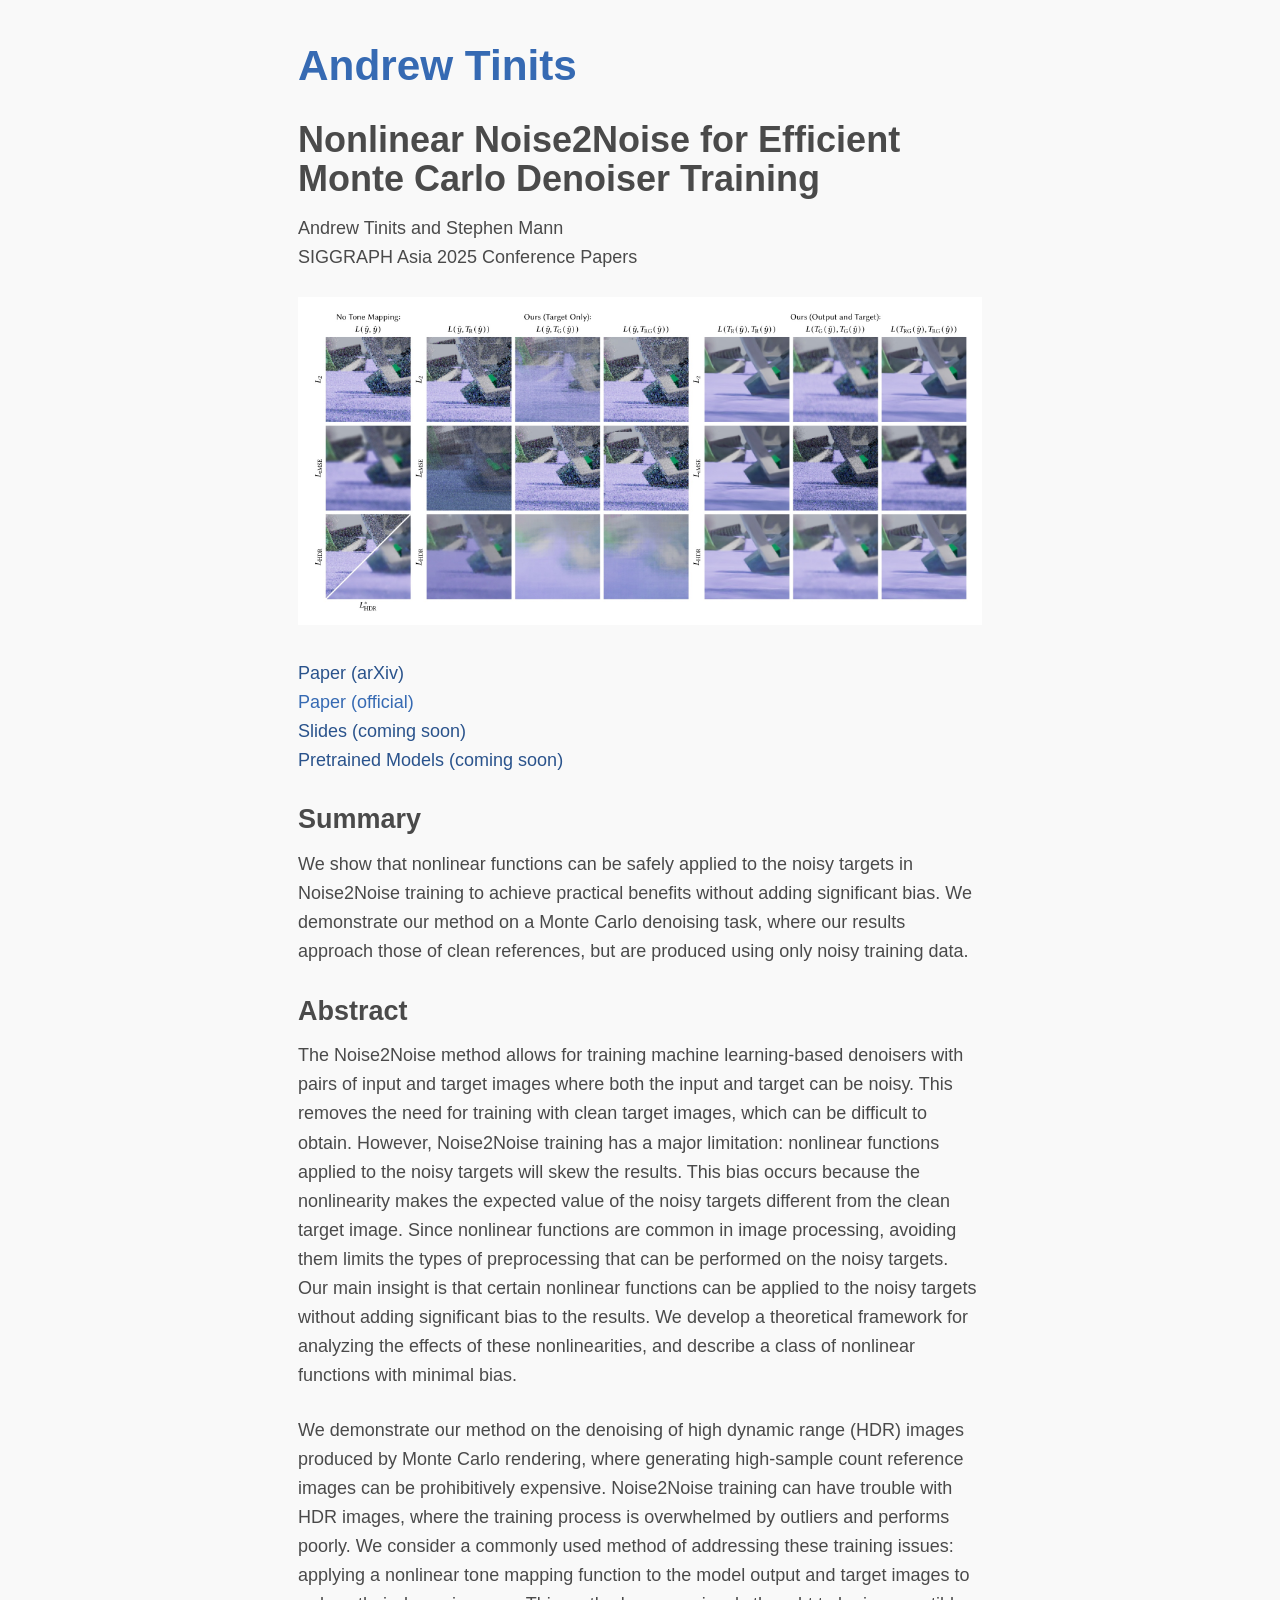
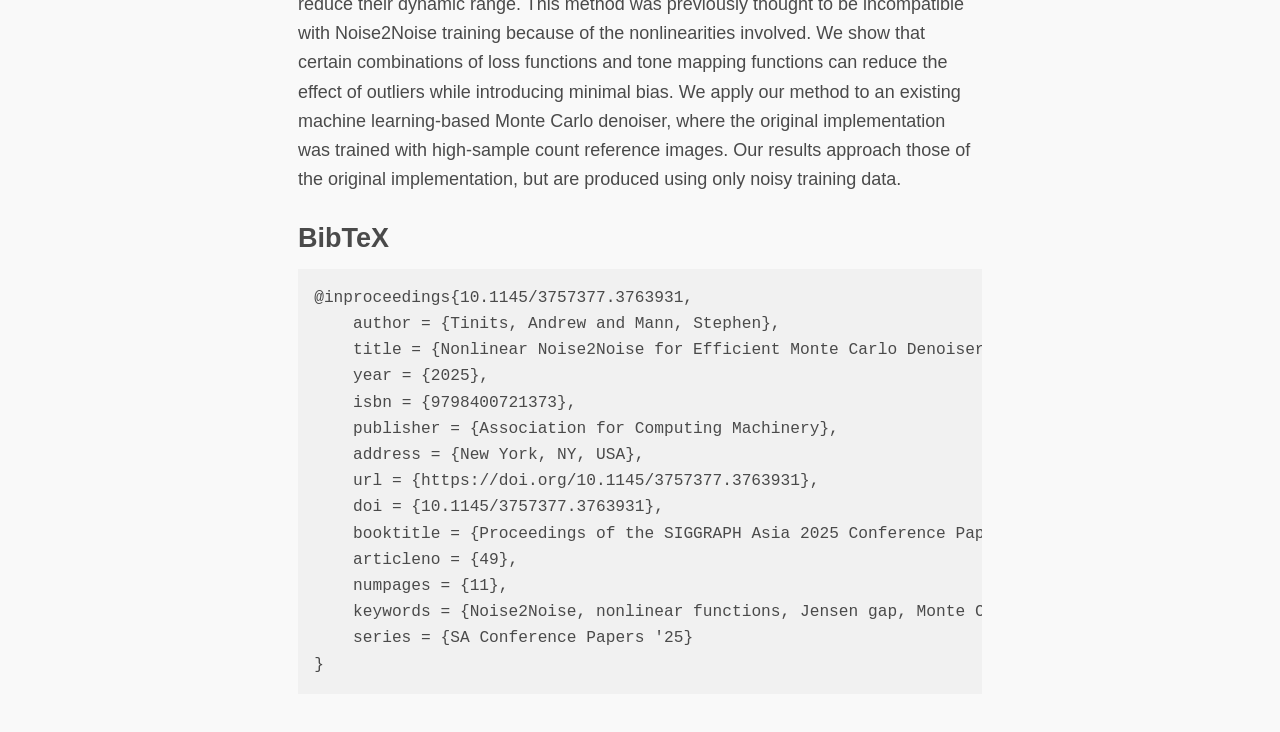
==== nn2n/index.html @ 6f28bfd4 "Update documentation" ====
<!DOCTYPE html>
<html lang="en">
  <head>
        <title>Andrew Tinits - Nonlinear Noise2Noise for Efficient Monte Carlo Denoiser Training</title>
      <meta charset="utf-8" />
      <meta name="generator" content="Pelican" />
      <meta name="viewport" content="width=device-width, initial-scale=1.0">
      <link rel="stylesheet" type="text/css" href="/css/sakura-custom.css" media="screen" />
      <link rel="stylesheet" type="text/css" href="/css/sakura-custom-dark.css" media="screen and (prefers-color-scheme: dark)" />


  </head>

  <body>
      <header>
          <hgroup><h1><a href="/">Andrew Tinits</a></h1></hgroup>
          <nav><ul>
          </ul></nav>
      </header>
      <main>
  <article>
    <header>
      <h2>Nonlinear Noise2Noise for Efficient Monte Carlo Denoiser&nbsp;Training</h2>
    </header>
    

    <p>Andrew Tinits and Stephen Mann<br>
<span class="caps">SIGGRAPH</span> Asia 2025 Conference&nbsp;Papers</p>
<p><img alt="Grid of model outputs" src="/images/grid_noit.jpg">
<a href="">Paper (arXiv)</a><br>
<a href="https://doi.org/10.1145/3757377.3763931">Paper (official)</a><br>
<a href="">Slides (coming soon)</a><br>
<a href="">Pretrained Models (coming&nbsp;soon)</a></p>
<h4>Summary</h4>
<p>We show that nonlinear functions can be safely applied to the noisy targets in Noise2Noise training
to achieve practical benefits without adding significant bias. We demonstrate our method on a Monte
Carlo denoising task, where our results approach those of clean references, but are produced using
only noisy training&nbsp;data.</p>
<h4>Abstract</h4>
<p>The Noise2Noise method allows for training machine learning-based denoisers with pairs of input and
target images where both the input and target can be noisy. This removes the need for training with
clean target images, which can be difficult to obtain. However, Noise2Noise training has a major
limitation: nonlinear functions applied to the noisy targets will skew the results. This bias occurs
because the nonlinearity makes the expected value of the noisy targets different from the clean
target image. Since nonlinear functions are common in image processing, avoiding them limits the
types of preprocessing that can be performed on the noisy targets. Our main insight is that certain
nonlinear functions can be applied to the noisy targets without adding significant bias to the
results. We develop a theoretical framework for analyzing the effects of these nonlinearities, and
describe a class of nonlinear functions with minimal&nbsp;bias.</p>
<p>We demonstrate our method on the denoising of high dynamic range (<span class="caps">HDR</span>) images produced by Monte
Carlo rendering, where generating high-sample count reference images can be prohibitively expensive.
Noise2Noise training can have trouble with <span class="caps">HDR</span> images, where the training process is overwhelmed by
outliers and performs poorly. We consider a commonly used method of addressing these training
issues: applying a nonlinear tone mapping function to the model output and target images to reduce
their dynamic range. This method was previously thought to be incompatible with Noise2Noise training
because of the nonlinearities involved. We show that certain combinations of loss functions and tone
mapping functions can reduce the effect of outliers while introducing minimal bias. We apply our
method to an existing machine learning-based Monte Carlo denoiser, where the original implementation
was trained with high-sample count reference images. Our results approach those of the original
implementation, but are produced using only noisy training&nbsp;data.</p>
<h4>BibTeX</h4>
<div class="highlight"><pre><span></span><code><span class="err">@</span><span class="nx">inproceedings</span><span class="p">{</span><span class="m m-Double">10.1145</span><span class="o">/</span><span class="m m-Double">3757377.3763931</span><span class="p">,</span>
<span class="w">    </span><span class="nx">author</span><span class="w"> </span><span class="p">=</span><span class="w"> </span><span class="p">{</span><span class="nx">Tinits</span><span class="p">,</span><span class="w"> </span><span class="nx">Andrew</span><span class="w"> </span><span class="k">and</span><span class="w"> </span><span class="nx">Mann</span><span class="p">,</span><span class="w"> </span><span class="nx">Stephen</span><span class="p">},</span>
<span class="w">    </span><span class="nx">title</span><span class="w"> </span><span class="p">=</span><span class="w"> </span><span class="p">{</span><span class="nx">Nonlinear</span><span class="w"> </span><span class="nx">Noise2Noise</span><span class="w"> </span><span class="k">for</span><span class="w"> </span><span class="nx">Efficient</span><span class="w"> </span><span class="nx">Monte</span><span class="w"> </span><span class="nx">Carlo</span><span class="w"> </span><span class="nx">Denoiser</span><span class="w"> </span><span class="nx">Training</span><span class="p">},</span>
<span class="w">    </span><span class="nx">year</span><span class="w"> </span><span class="p">=</span><span class="w"> </span><span class="p">{</span><span class="mi">2025</span><span class="p">},</span>
<span class="w">    </span><span class="nx">isbn</span><span class="w"> </span><span class="p">=</span><span class="w"> </span><span class="p">{</span><span class="mi">9798400721373</span><span class="p">},</span>
<span class="w">    </span><span class="nx">publisher</span><span class="w"> </span><span class="p">=</span><span class="w"> </span><span class="p">{</span><span class="nx">Association</span><span class="w"> </span><span class="k">for</span><span class="w"> </span><span class="nx">Computing</span><span class="w"> </span><span class="nx">Machinery</span><span class="p">},</span>
<span class="w">    </span><span class="nx">address</span><span class="w"> </span><span class="p">=</span><span class="w"> </span><span class="p">{</span><span class="nx">New</span><span class="w"> </span><span class="nx">York</span><span class="p">,</span><span class="w"> </span><span class="nx">NY</span><span class="p">,</span><span class="w"> </span><span class="nx">USA</span><span class="p">},</span>
<span class="w">    </span><span class="nx">url</span><span class="w"> </span><span class="p">=</span><span class="w"> </span><span class="p">{</span><span class="nx">https</span><span class="p">:</span><span class="c1">//doi.org/10.1145/3757377.3763931},</span>
<span class="w">    </span><span class="nx">doi</span><span class="w"> </span><span class="p">=</span><span class="w"> </span><span class="p">{</span><span class="m m-Double">10.1145</span><span class="o">/</span><span class="m m-Double">3757377.3763931</span><span class="p">},</span>
<span class="w">    </span><span class="nx">booktitle</span><span class="w"> </span><span class="p">=</span><span class="w"> </span><span class="p">{</span><span class="nx">Proceedings</span><span class="w"> </span><span class="nx">of</span><span class="w"> </span><span class="nx">the</span><span class="w"> </span><span class="nx">SIGGRAPH</span><span class="w"> </span><span class="nx">Asia</span><span class="w"> </span><span class="mi">2025</span><span class="w"> </span><span class="nx">Conference</span><span class="w"> </span><span class="nx">Papers</span><span class="p">},</span>
<span class="w">    </span><span class="nx">articleno</span><span class="w"> </span><span class="p">=</span><span class="w"> </span><span class="p">{</span><span class="mi">49</span><span class="p">},</span>
<span class="w">    </span><span class="nx">numpages</span><span class="w"> </span><span class="p">=</span><span class="w"> </span><span class="p">{</span><span class="mi">11</span><span class="p">},</span>
<span class="w">    </span><span class="nx">keywords</span><span class="w"> </span><span class="p">=</span><span class="w"> </span><span class="p">{</span><span class="nx">Noise2Noise</span><span class="p">,</span><span class="w"> </span><span class="nx">nonlinear</span><span class="w"> </span><span class="nx">functions</span><span class="p">,</span><span class="w"> </span><span class="nx">Jensen</span><span class="w"> </span><span class="nx">gap</span><span class="p">,</span><span class="w"> </span><span class="nx">Monte</span><span class="w"> </span><span class="nx">Carlo</span><span class="w"> </span><span class="nx">denoising</span><span class="p">,</span><span class="w"> </span><span class="nx">high</span><span class="w"> </span><span class="nx">dynamic</span><span class="w"> </span><span class="nx">range</span><span class="p">,</span><span class="w"> </span><span class="nx">tone</span><span class="w"> </span><span class="nx">mapping</span><span class="p">},</span>
<span class="w">    </span><span class="nx">series</span><span class="w"> </span><span class="p">=</span><span class="w"> </span><span class="p">{</span><span class="nx">SA</span><span class="w"> </span><span class="nx">Conference</span><span class="w"> </span><span class="nx">Papers</span><span class="w"> </span><span class="err">&#39;</span><span class="mi">25</span><span class="p">}</span>
<span class="p">}</span>
</code></pre></div>

  </article>
      </main>
      <footer>
      </footer>
  </body>
</html>
---- css/sakura-custom.css ----
/* Sakura.css v1.5.1
 * ================
 * Minimal css theme.
 * Project: https://github.com/oxalorg/sakura/
 */
/* Body */
html {
  font-size: 62.5%;
  font-family: -apple-system, BlinkMacSystemFont, "Segoe UI", Roboto, "Helvetica Neue", Arial, "Noto Sans", sans-serif;
}

body {
  font-size: 1.8rem;
  line-height: 1.618;
  max-width: 38em;
  margin: auto;
  color: #4a4a4a;
  background-color: #f9f9f9;
  padding: 13px;
}

@media (max-width: 684px) {
  body {
    font-size: 1.53rem;
  }
}
@media (max-width: 382px) {
  body {
    font-size: 1.35rem;
  }
}
h1, h2, h3, h4, h5, h6 {
  line-height: 1.1;
  font-family: -apple-system, BlinkMacSystemFont, "Segoe UI", Roboto, "Helvetica Neue", Arial, "Noto Sans", sans-serif;
  font-weight: 700;
  margin-top: 3rem;
  margin-bottom: 1.5rem;
  overflow-wrap: break-word;
  word-wrap: break-word;
  -ms-word-break: break-all;
  word-break: break-word;
}

h1 {
  font-size: 2.35em;
}

h2 {
  font-size: 2em;
}

h3 {
  font-size: 1.75em;
}

h4 {
  font-size: 1.5em;
}

h5 {
  font-size: 1.25em;
}

h6 {
  font-size: 1em;
}

p {
  margin-top: 0px;
  margin-bottom: 2.5rem;
}

small, sub, sup {
  font-size: 75%;
}

hr {
  border-color: #366ab3;
}

a {
  text-decoration: none;
  color: #366ab3;
}
a:visited {
  color: rgb(42.1802575107, 82.7982832618, 139.8197424893);
}
a:hover {
  color: #3689b3;
  border-bottom: 2px solid #4a4a4a;
}

ul {
  padding-left: 1.4em;
  margin-top: 0px;
  margin-bottom: 2.5rem;
}

li {
  margin-bottom: 0.4em;
}

blockquote {
  margin-left: 0px;
  margin-right: 0px;
  padding-left: 1em;
  padding-top: 0.8em;
  padding-bottom: 0.8em;
  padding-right: 0.8em;
  border-left: 5px solid #366ab3;
  margin-bottom: 2.5rem;
  background-color: #f1f1f1;
}

blockquote p {
  margin-bottom: 0;
}

img, video {
  height: auto;
  max-width: 100%;
  margin-top: 0px;
  margin-bottom: 2.5rem;
}

/* Pre and Code */
pre {
  background-color: #f1f1f1;
  display: block;
  padding: 1em;
  overflow-x: auto;
  margin-top: 0px;
  margin-bottom: 2.5rem;
  font-size: 0.9em;
}

code, kbd, samp {
  font-size: 0.9em;
  padding: 0 0.5em;
  background-color: #f1f1f1;
  white-space: pre-wrap;
}

pre > code {
  padding: 0;
  background-color: transparent;
  white-space: pre;
  font-size: 1em;
}

/* Tables */
table {
  text-align: justify;
  width: 100%;
  border-collapse: collapse;
  margin-bottom: 2rem;
}

td, th {
  padding: 0.5em;
  border-bottom: 1px solid #f1f1f1;
}

/* Buttons, forms and input */
input, textarea {
  border: 1px solid #4a4a4a;
}
input:focus, textarea:focus {
  border: 1px solid #366ab3;
}

textarea {
  width: 100%;
}

.button, button,
input[type=submit],
input[type=reset],
input[type=button],
input[type=file]::file-selector-button {
  display: inline-block;
  padding: 5px 10px;
  text-align: center;
  text-decoration: none;
  white-space: nowrap;
  background-color: #366ab3;
  color: #f9f9f9;
  border-radius: 1px;
  border: 1px solid #366ab3;
  cursor: pointer;
  box-sizing: border-box;
}
.button:hover, button:hover,
input[type=submit]:hover,
input[type=reset]:hover,
input[type=button]:hover,
input[type=file]::file-selector-button:hover {
  background-color: #3689b3;
  color: #f9f9f9;
  outline: 0;
}

.button[disabled], button[disabled],
input[type=submit][disabled],
input[type=reset][disabled],
input[type=button][disabled],
input[type=file][disabled] {
  cursor: default;
  opacity: 0.5;
}
.button:focus-visible, button:focus-visible,
input[type=submit]:focus-visible,
input[type=reset]:focus-visible,
input[type=button]:focus-visible,
input[type=file]:focus-visible {
  outline-style: solid;
  outline-width: 2px;
}

textarea, select, input {
  color: #4a4a4a;
  padding: 6px 10px; /* The 6px vertically centers text on FF, ignored by Webkit */
  margin-bottom: 10px;
  background-color: #f1f1f1;
  border: 1px solid #f1f1f1;
  border-radius: 4px;
  box-shadow: none;
  box-sizing: border-box;
}
textarea:focus, select:focus, input:focus {
  border: 1px solid #366ab3;
  outline: 0;
}

input[type=checkbox]:focus {
  outline: 1px dotted #366ab3;
}

label, legend, fieldset {
  display: block;
  margin-bottom: 0.5rem;
  font-weight: 600;
}

/*# sourceMappingURL=sakura-custom.css.map */
---- css/sakura-custom-dark.css ----
/* Sakura.css v1.5.1
 * ================
 * Minimal css theme.
 * Project: https://github.com/oxalorg/sakura/
 */
/* Body */
html {
  font-size: 62.5%;
  font-family: -apple-system, BlinkMacSystemFont, "Segoe UI", Roboto, "Helvetica Neue", Arial, "Noto Sans", sans-serif;
}

body {
  font-size: 1.8rem;
  line-height: 1.618;
  max-width: 38em;
  margin: auto;
  color: #c9c9c9;
  background-color: #222222;
  padding: 13px;
}

@media (max-width: 684px) {
  body {
    font-size: 1.53rem;
  }
}
@media (max-width: 382px) {
  body {
    font-size: 1.35rem;
  }
}
h1, h2, h3, h4, h5, h6 {
  line-height: 1.1;
  font-family: -apple-system, BlinkMacSystemFont, "Segoe UI", Roboto, "Helvetica Neue", Arial, "Noto Sans", sans-serif;
  font-weight: 700;
  margin-top: 3rem;
  margin-bottom: 1.5rem;
  overflow-wrap: break-word;
  word-wrap: break-word;
  -ms-word-break: break-all;
  word-break: break-word;
}

h1 {
  font-size: 2.35em;
}

h2 {
  font-size: 2em;
}

h3 {
  font-size: 1.75em;
}

h4 {
  font-size: 1.5em;
}

h5 {
  font-size: 1.25em;
}

h6 {
  font-size: 1em;
}

p {
  margin-top: 0px;
  margin-bottom: 2.5rem;
}

small, sub, sup {
  font-size: 75%;
}

hr {
  border-color: #366ab3;
}

a {
  text-decoration: none;
  color: #366ab3;
}
a:visited {
  color: rgb(42.1802575107, 82.7982832618, 139.8197424893);
}
a:hover {
  color: #3689b3;
  border-bottom: 2px solid #c9c9c9;
}

ul {
  padding-left: 1.4em;
  margin-top: 0px;
  margin-bottom: 2.5rem;
}

li {
  margin-bottom: 0.4em;
}

blockquote {
  margin-left: 0px;
  margin-right: 0px;
  padding-left: 1em;
  padding-top: 0.8em;
  padding-bottom: 0.8em;
  padding-right: 0.8em;
  border-left: 5px solid #366ab3;
  margin-bottom: 2.5rem;
  background-color: #4a4a4a;
}

blockquote p {
  margin-bottom: 0;
}

img, video {
  height: auto;
  max-width: 100%;
  margin-top: 0px;
  margin-bottom: 2.5rem;
}

/* Pre and Code */
pre {
  background-color: #4a4a4a;
  display: block;
  padding: 1em;
  overflow-x: auto;
  margin-top: 0px;
  margin-bottom: 2.5rem;
  font-size: 0.9em;
}

code, kbd, samp {
  font-size: 0.9em;
  padding: 0 0.5em;
  background-color: #4a4a4a;
  white-space: pre-wrap;
}

pre > code {
  padding: 0;
  background-color: transparent;
  white-space: pre;
  font-size: 1em;
}

/* Tables */
table {
  text-align: justify;
  width: 100%;
  border-collapse: collapse;
  margin-bottom: 2rem;
}

td, th {
  padding: 0.5em;
  border-bottom: 1px solid #4a4a4a;
}

/* Buttons, forms and input */
input, textarea {
  border: 1px solid #c9c9c9;
}
input:focus, textarea:focus {
  border: 1px solid #366ab3;
}

textarea {
  width: 100%;
}

.button, button,
input[type=submit],
input[type=reset],
input[type=button],
input[type=file]::file-selector-button {
  display: inline-block;
  padding: 5px 10px;
  text-align: center;
  text-decoration: none;
  white-space: nowrap;
  background-color: #366ab3;
  color: #222222;
  border-radius: 1px;
  border: 1px solid #366ab3;
  cursor: pointer;
  box-sizing: border-box;
}
.button:hover, button:hover,
input[type=submit]:hover,
input[type=reset]:hover,
input[type=button]:hover,
input[type=file]::file-selector-button:hover {
  background-color: #3689b3;
  color: #222222;
  outline: 0;
}

.button[disabled], button[disabled],
input[type=submit][disabled],
input[type=reset][disabled],
input[type=button][disabled],
input[type=file][disabled] {
  cursor: default;
  opacity: 0.5;
}
.button:focus-visible, button:focus-visible,
input[type=submit]:focus-visible,
input[type=reset]:focus-visible,
input[type=button]:focus-visible,
input[type=file]:focus-visible {
  outline-style: solid;
  outline-width: 2px;
}

textarea, select, input {
  color: #c9c9c9;
  padding: 6px 10px; /* The 6px vertically centers text on FF, ignored by Webkit */
  margin-bottom: 10px;
  background-color: #4a4a4a;
  border: 1px solid #4a4a4a;
  border-radius: 4px;
  box-shadow: none;
  box-sizing: border-box;
}
textarea:focus, select:focus, input:focus {
  border: 1px solid #366ab3;
  outline: 0;
}

input[type=checkbox]:focus {
  outline: 1px dotted #366ab3;
}

label, legend, fieldset {
  display: block;
  margin-bottom: 0.5rem;
  font-weight: 600;
}

/*# sourceMappingURL=sakura-custom-dark.css.map */
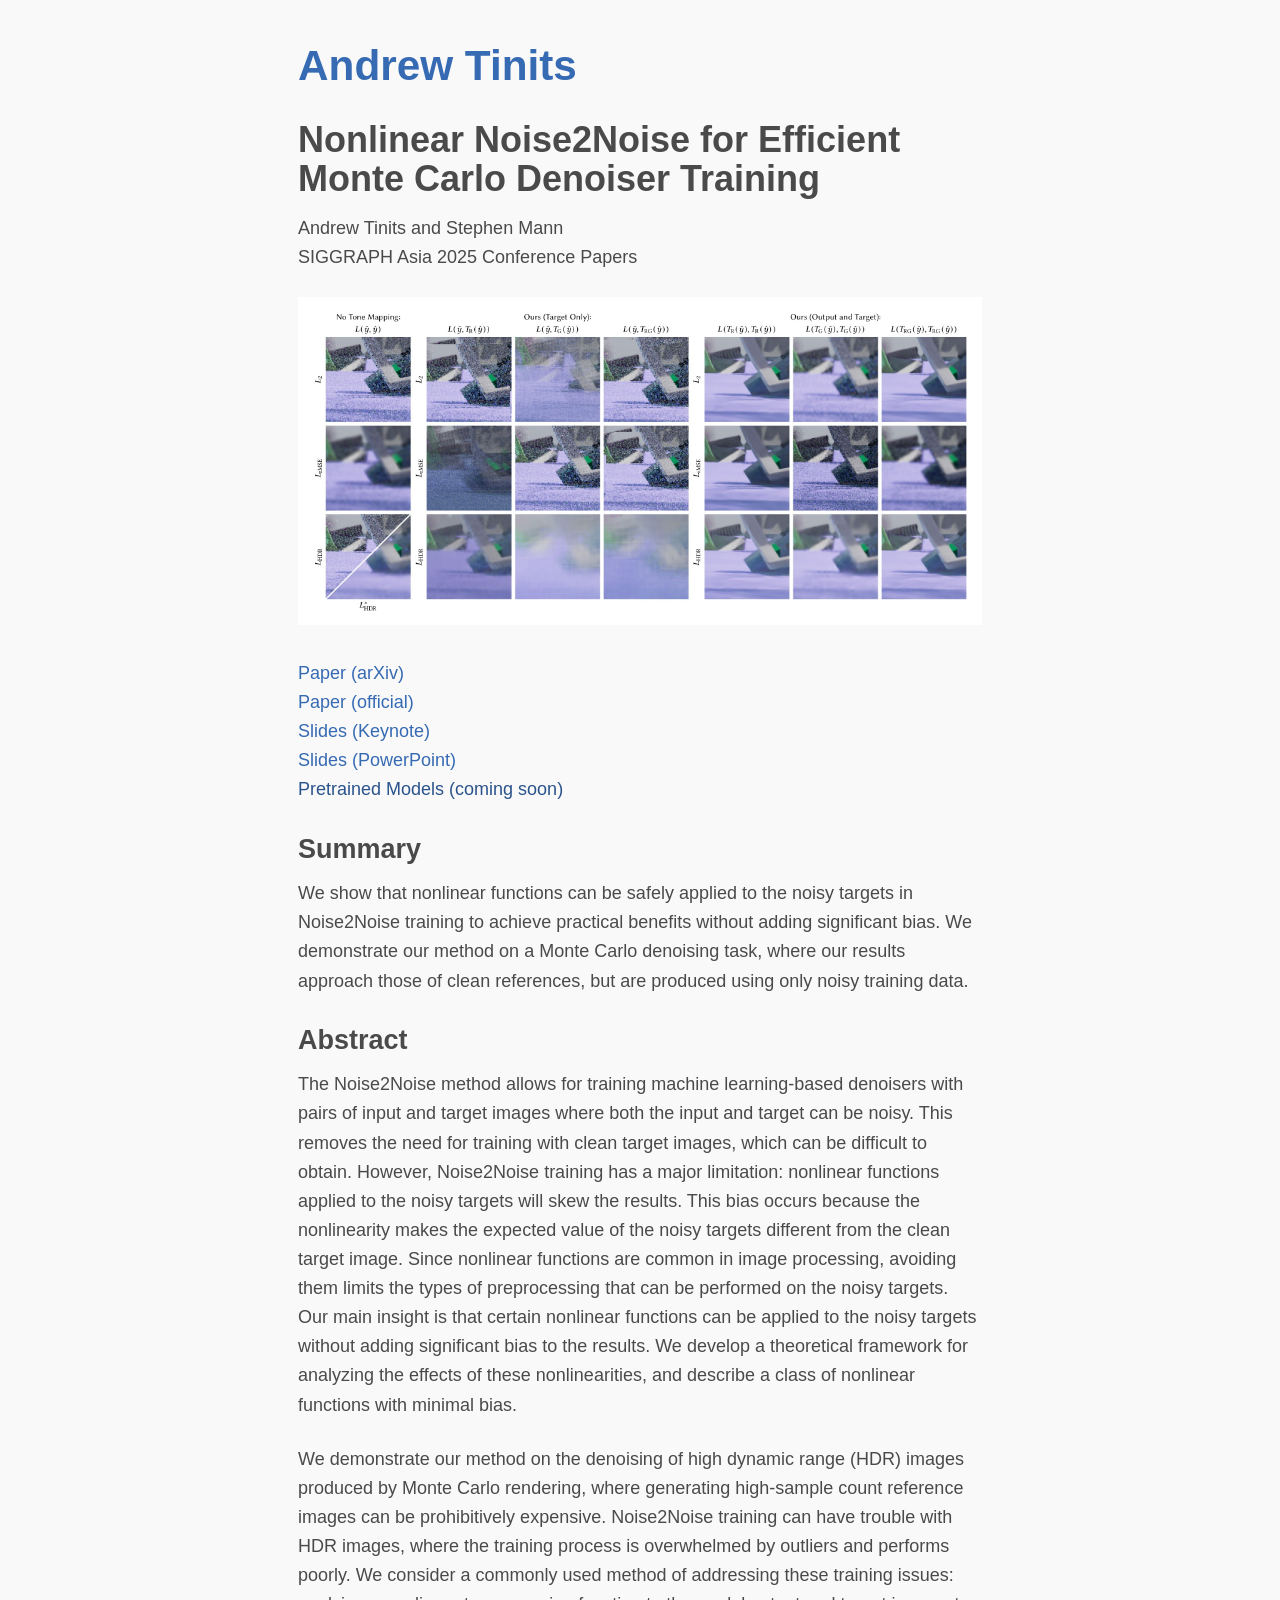
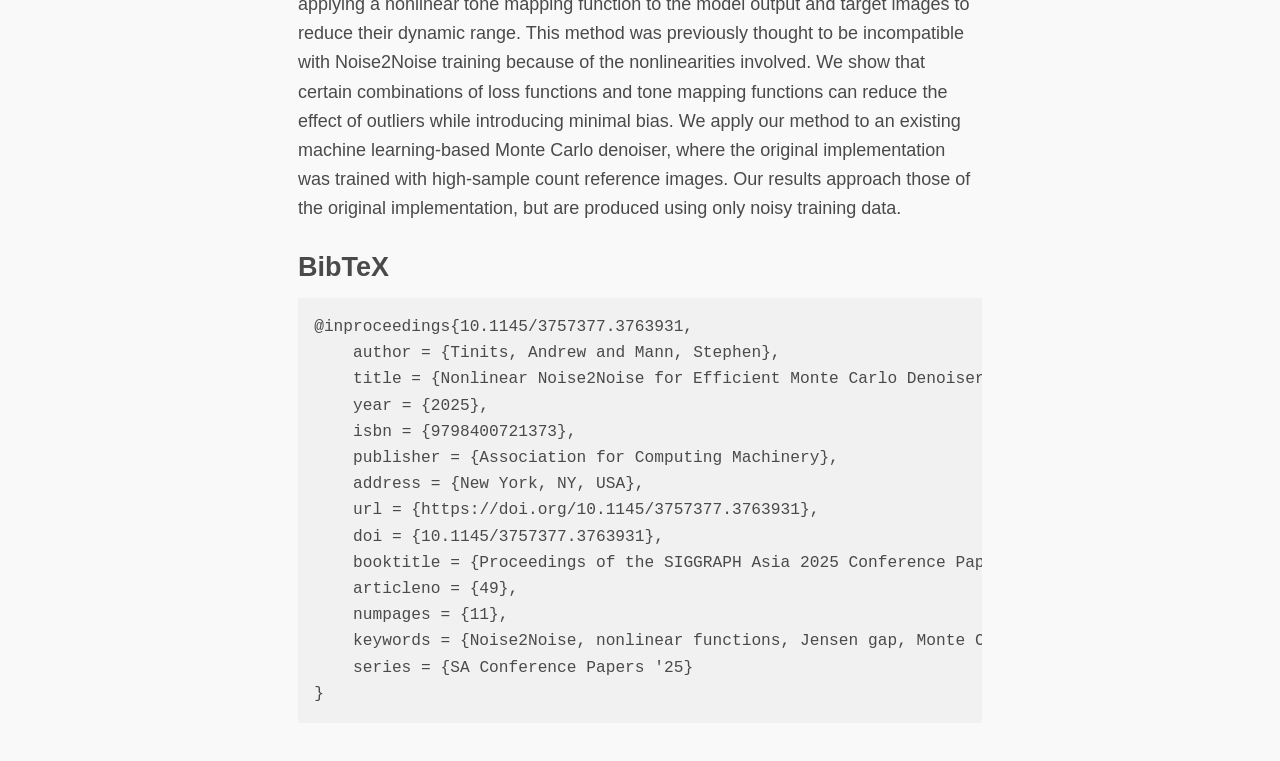
==== commit 6f762dad: "Update documentation" ====
--- a/nn2n/index.html
+++ b/nn2n/index.html
@@ -13,7 +13,7 @@
 
   <body>
       <header>
-          <hgroup><h1><a href="/">Andrew Tinits</a></h1></hgroup>
+          <hgroup><h1><a href="https://tinits.com/">Andrew Tinits</a></h1></hgroup>
           <nav><ul>
           </ul></nav>
       </header>
@@ -27,9 +27,10 @@
     <p>Andrew Tinits and Stephen Mann<br>
 <span class="caps">SIGGRAPH</span> Asia 2025 Conference&nbsp;Papers</p>
 <p><img alt="Grid of model outputs" src="/images/grid_noit.jpg">
-<a href="">Paper (arXiv)</a><br>
+<a href="https://arxiv.org/abs/2512.24794">Paper (arXiv)</a><br>
 <a href="https://doi.org/10.1145/3757377.3763931">Paper (official)</a><br>
-<a href="">Slides (coming soon)</a><br>
+<a href="/files/nn2n.key">Slides (Keynote)</a><br>
+<a href="/files/nn2n.pptx">Slides (PowerPoint)</a><br>
 <a href="">Pretrained Models (coming&nbsp;soon)</a></p>
 <h4>Summary</h4>
 <p>We show that nonlinear functions can be safely applied to the noisy targets in Noise2Noise training
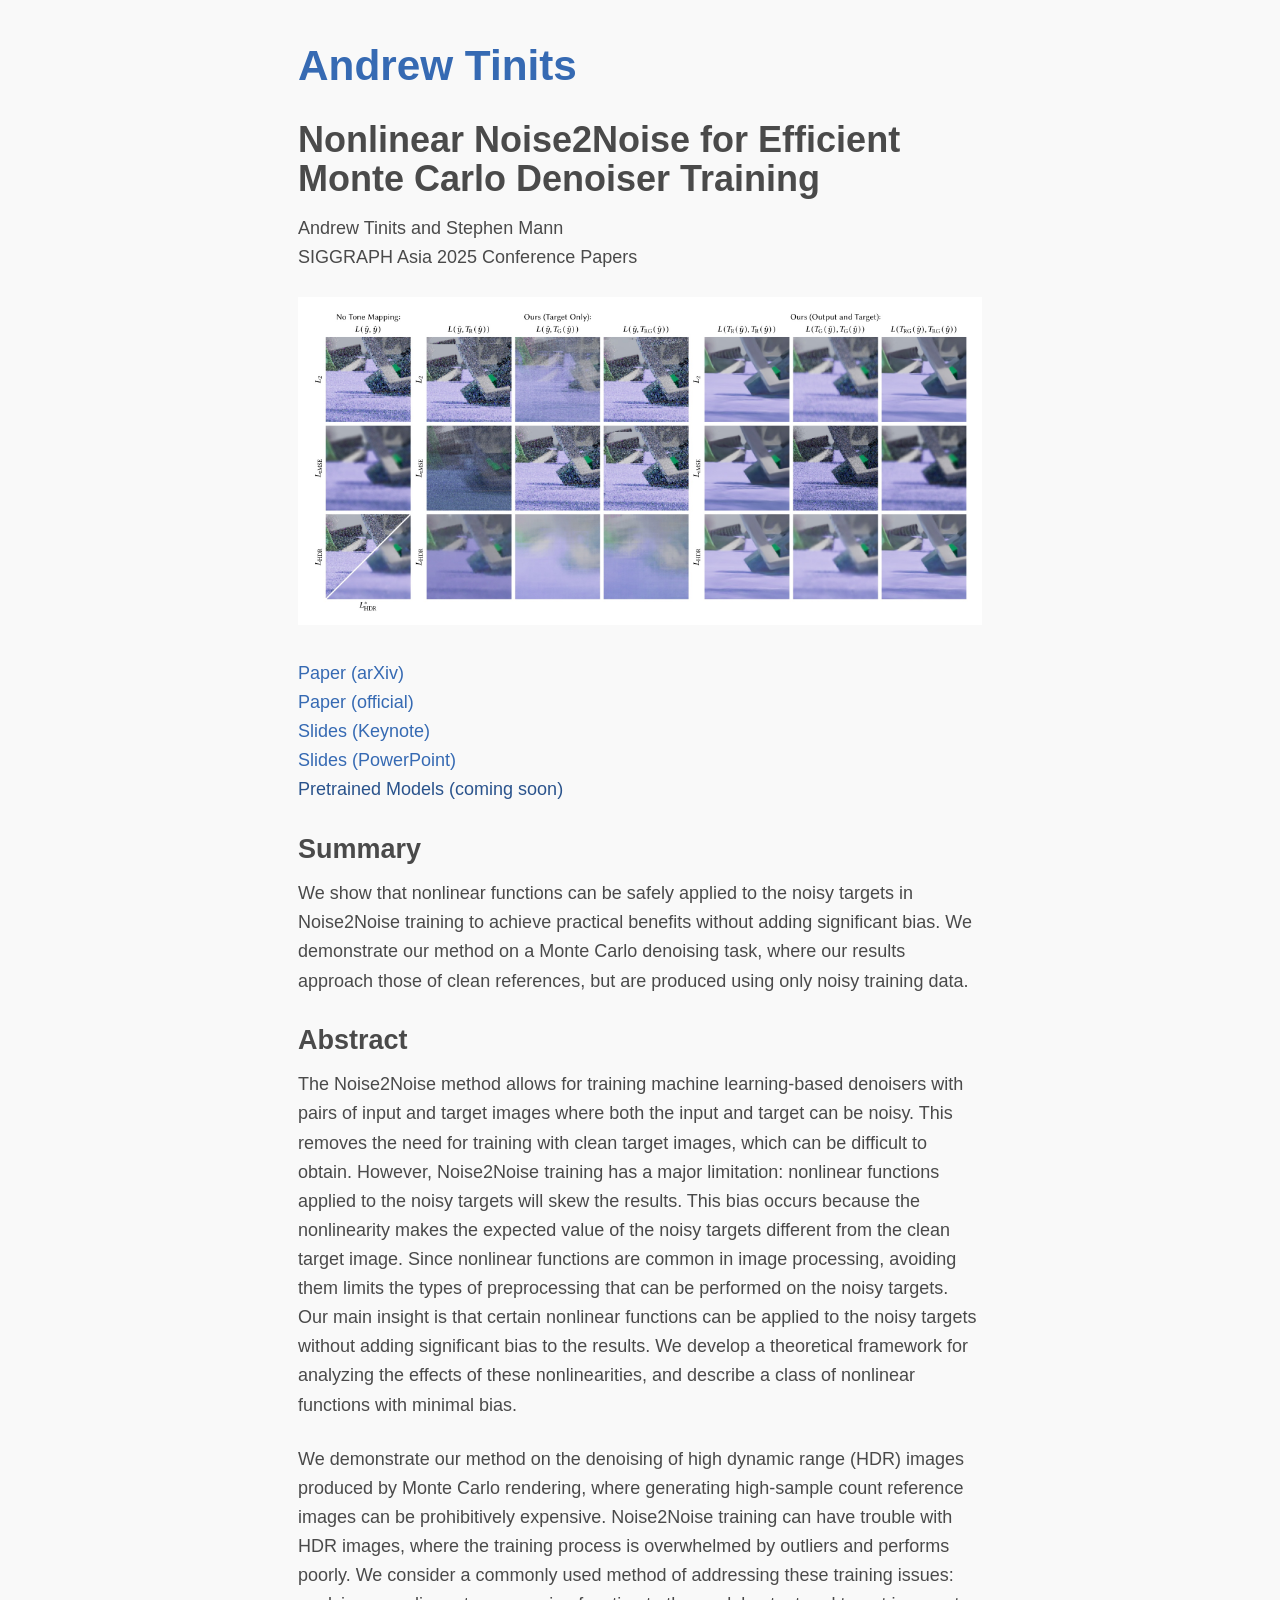
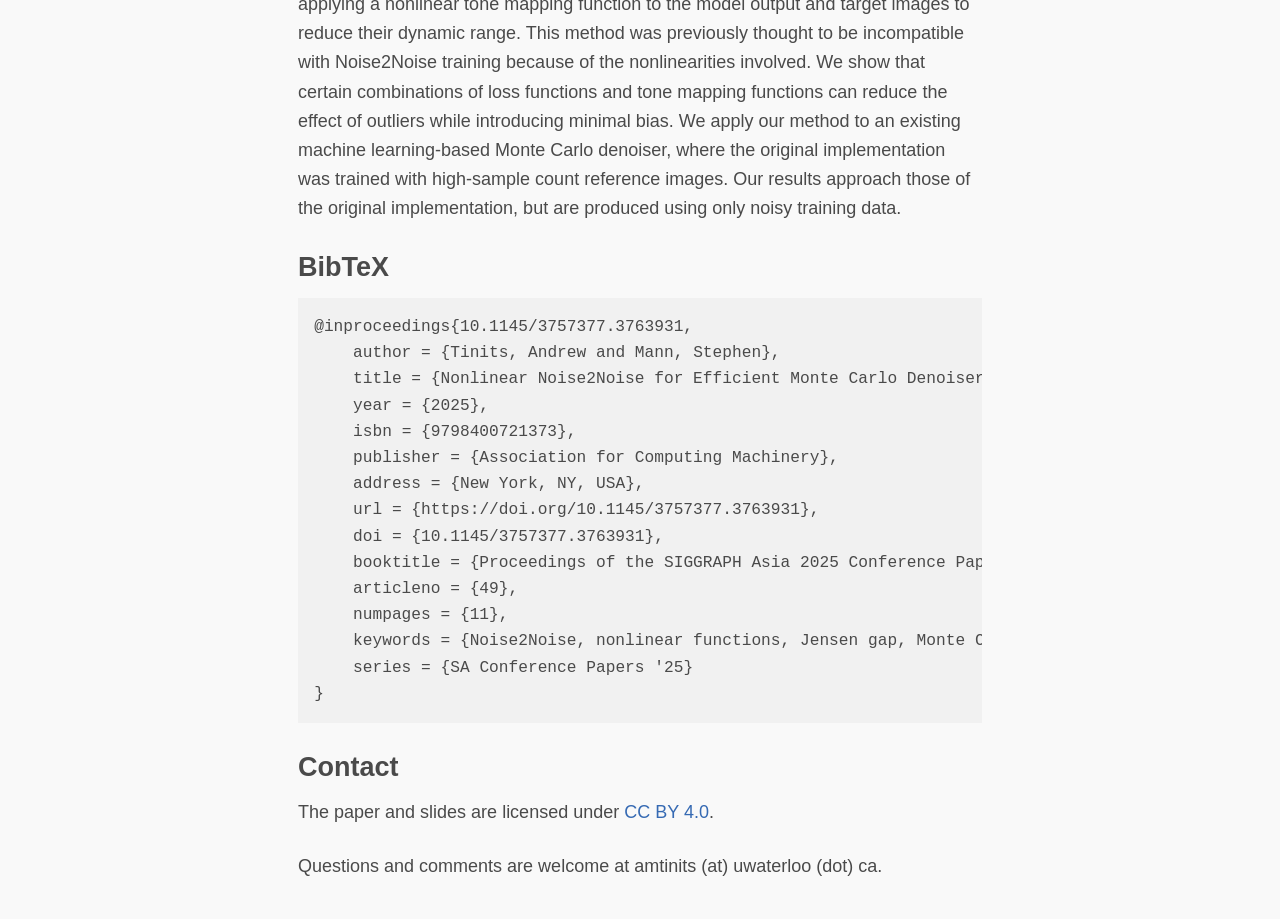
==== commit 93777b04: "Update documentation" ====
--- a/nn2n/index.html
+++ b/nn2n/index.html
@@ -7,6 +7,13 @@
       <meta name="viewport" content="width=device-width, initial-scale=1.0">
       <link rel="stylesheet" type="text/css" href="/css/sakura-custom.css" media="screen" />
       <link rel="stylesheet" type="text/css" href="/css/sakura-custom-dark.css" media="screen and (prefers-color-scheme: dark)" />
+      <script async src="https://www.googletagmanager.com/gtag/js?id=G-W9YB1TK93Q"></script>
+      <script>
+        window.dataLayer = window.dataLayer || [];
+        function gtag(){dataLayer.push(arguments);}
+        gtag('js', new Date());
+        gtag('config', 'G-W9YB1TK93Q');
+      </script>
 
 
   </head>
@@ -77,6 +84,10 @@
 <span class="p">}</span>
 </code></pre></div>
 
+<h4>Contact</h4>
+<p>The paper and slides are licensed under <a href="https://creativecommons.org/licenses/by/4.0/"><span class="caps">CC</span> <span class="caps">BY</span> 4.0</a>.</p>
+<p>Questions and comments are welcome at amtinits (at) uwaterloo (dot)&nbsp;ca.</p>
+
   </article>
       </main>
       <footer>
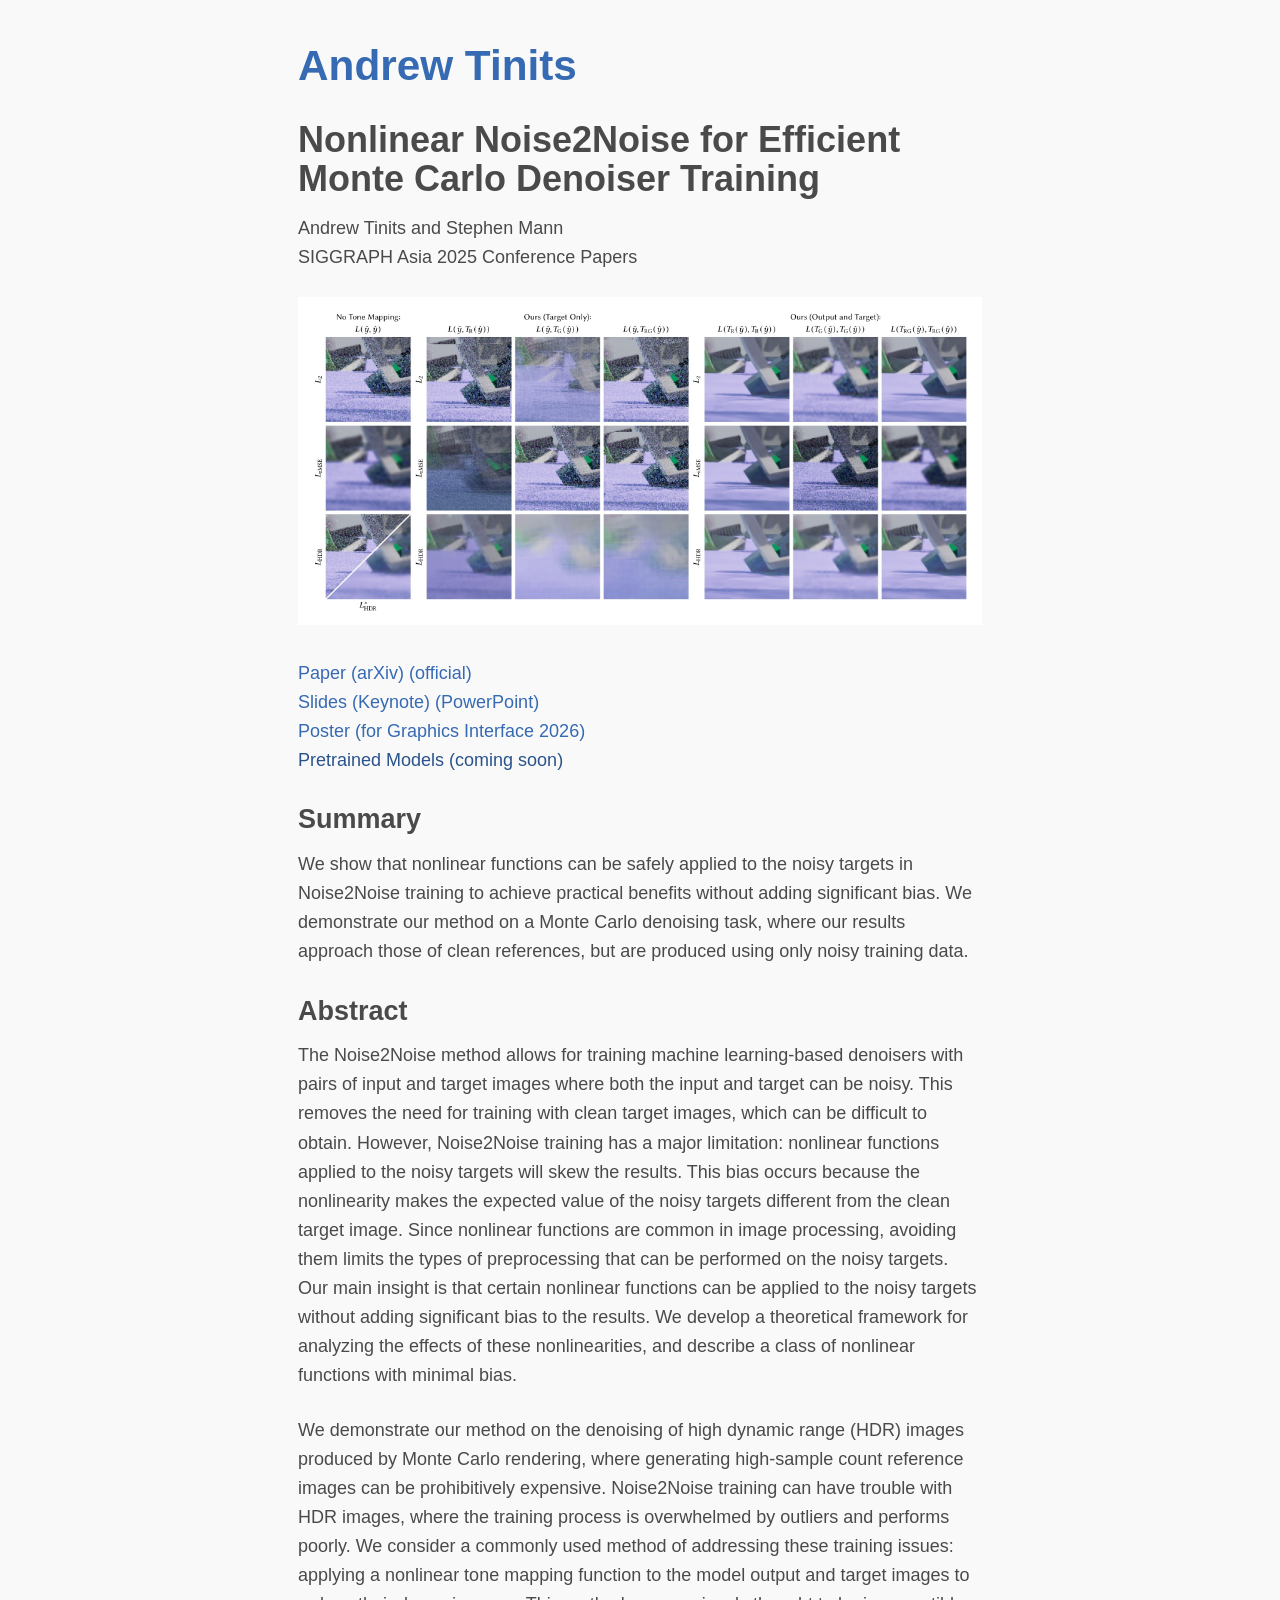
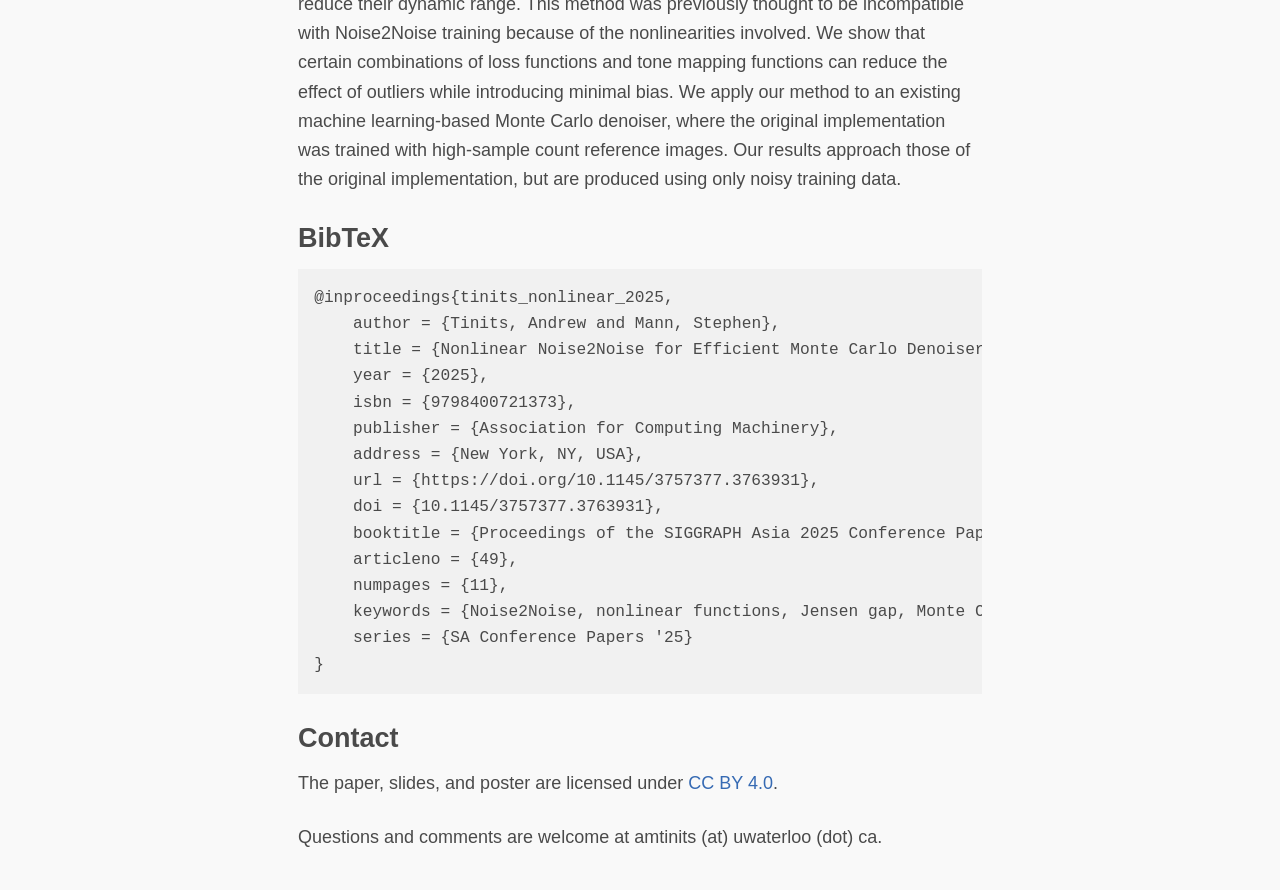
==== commit a4815636: "Update documentation" ====
--- a/nn2n/index.html
+++ b/nn2n/index.html
@@ -1,19 +1,20 @@
 <!DOCTYPE html>
 <html lang="en">
   <head>
-        <title>Andrew Tinits - Nonlinear Noise2Noise for Efficient Monte Carlo Denoiser Training</title>
+            <title>Nonlinear Noise2Noise for Efficient Monte Carlo Denoiser Training</title>
       <meta charset="utf-8" />
       <meta name="generator" content="Pelican" />
       <meta name="viewport" content="width=device-width, initial-scale=1.0">
-      <link rel="stylesheet" type="text/css" href="/css/sakura-custom.css" media="screen" />
-      <link rel="stylesheet" type="text/css" href="/css/sakura-custom-dark.css" media="screen and (prefers-color-scheme: dark)" />
-      <script async src="https://www.googletagmanager.com/gtag/js?id=G-W9YB1TK93Q"></script>
-      <script>
+
+    <link rel="stylesheet" type="text/css" href="/css/sakura-custom.css" media="screen" />
+    <link rel="stylesheet" type="text/css" href="/css/sakura-custom-dark.css" media="screen and (prefers-color-scheme: dark)" />
+    <script async src="https://www.googletagmanager.com/gtag/js?id=G-W9YB1TK93Q"></script>
+    <script>
         window.dataLayer = window.dataLayer || [];
         function gtag(){dataLayer.push(arguments);}
         gtag('js', new Date());
         gtag('config', 'G-W9YB1TK93Q');
-      </script>
+    </script>
 
 
   </head>
@@ -34,10 +35,9 @@
     <p>Andrew Tinits and Stephen Mann<br>
 <span class="caps">SIGGRAPH</span> Asia 2025 Conference&nbsp;Papers</p>
 <p><img alt="Grid of model outputs" src="/images/grid_noit.jpg">
-<a href="https://arxiv.org/abs/2512.24794">Paper (arXiv)</a><br>
-<a href="https://doi.org/10.1145/3757377.3763931">Paper (official)</a><br>
-<a href="/files/nn2n.key">Slides (Keynote)</a><br>
-<a href="/files/nn2n.pptx">Slides (PowerPoint)</a><br>
+<a href="https://arxiv.org/abs/2512.24794">Paper (arXiv)</a> <a href="https://doi.org/10.1145/3757377.3763931">(official)</a><br>
+<a href="/files/nn2n_slides.key">Slides (Keynote)</a> <a href="/files/nn2n_slides.pptx">(PowerPoint)</a><br>
+<a href="/files/nn2n_poster.pdf">Poster (for Graphics Interface 2026)</a><br>
 <a href="">Pretrained Models (coming&nbsp;soon)</a></p>
 <h4>Summary</h4>
 <p>We show that nonlinear functions can be safely applied to the noisy targets in Noise2Noise training
@@ -67,7 +67,7 @@
 was trained with high-sample count reference images. Our results approach those of the original
 implementation, but are produced using only noisy training&nbsp;data.</p>
 <h4>BibTeX</h4>
-<div class="highlight"><pre><span></span><code><span class="err">@</span><span class="nx">inproceedings</span><span class="p">{</span><span class="m m-Double">10.1145</span><span class="o">/</span><span class="m m-Double">3757377.3763931</span><span class="p">,</span>
+<div class="highlight"><pre><span></span><code><span class="err">@</span><span class="nx">inproceedings</span><span class="p">{</span><span class="nx">tinits_nonlinear_2025</span><span class="p">,</span>
 <span class="w">    </span><span class="nx">author</span><span class="w"> </span><span class="p">=</span><span class="w"> </span><span class="p">{</span><span class="nx">Tinits</span><span class="p">,</span><span class="w"> </span><span class="nx">Andrew</span><span class="w"> </span><span class="k">and</span><span class="w"> </span><span class="nx">Mann</span><span class="p">,</span><span class="w"> </span><span class="nx">Stephen</span><span class="p">},</span>
 <span class="w">    </span><span class="nx">title</span><span class="w"> </span><span class="p">=</span><span class="w"> </span><span class="p">{</span><span class="nx">Nonlinear</span><span class="w"> </span><span class="nx">Noise2Noise</span><span class="w"> </span><span class="k">for</span><span class="w"> </span><span class="nx">Efficient</span><span class="w"> </span><span class="nx">Monte</span><span class="w"> </span><span class="nx">Carlo</span><span class="w"> </span><span class="nx">Denoiser</span><span class="w"> </span><span class="nx">Training</span><span class="p">},</span>
 <span class="w">    </span><span class="nx">year</span><span class="w"> </span><span class="p">=</span><span class="w"> </span><span class="p">{</span><span class="mi">2025</span><span class="p">},</span>
@@ -85,7 +85,7 @@
 </code></pre></div>
 
 <h4>Contact</h4>
-<p>The paper and slides are licensed under <a href="https://creativecommons.org/licenses/by/4.0/"><span class="caps">CC</span> <span class="caps">BY</span> 4.0</a>.</p>
+<p>The paper, slides, and poster are licensed under <a href="https://creativecommons.org/licenses/by/4.0/"><span class="caps">CC</span> <span class="caps">BY</span> 4.0</a>.</p>
 <p>Questions and comments are welcome at amtinits (at) uwaterloo (dot)&nbsp;ca.</p>
 
   </article>
